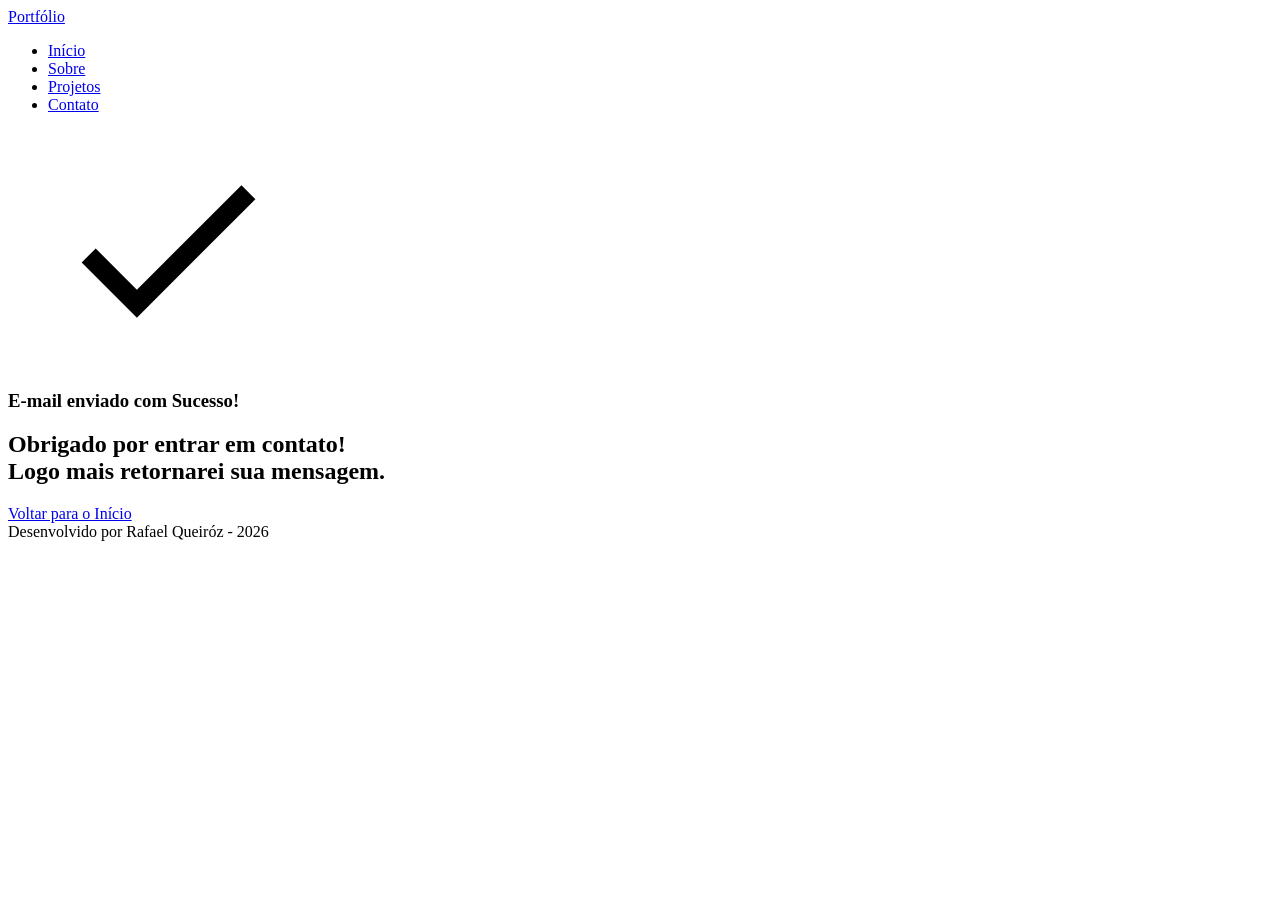
==== success.html @ b4817ace ":bug: correção de bugs" ====
<!doctype html>
<html lang="pt-br">
	<head>
		<!-- Fontes do Google -->
		<link rel="preconnect" href="https://fonts.googleapis.com" />
		<link
			rel="preconnect"
			href="https://fonts.gstatic.com"
			crossorigin
		/>

		<!-- Fonte do Google - Poppins -->
		<link
			href="https://fonts.googleapis.com/css2?family=Poppins&display=swap"
			rel="stylesheet"
		/>

		<meta charset="UTF-8" />
		<meta
			name="viewport"
			content="width=device-width, initial-scale=1.0"
		/>
		<meta name="author" content="Rafael Queiróz" />
		<meta
			name="description"
			content="Portfólio Pessoal do Rafael Queiróz, 
                desenvolvedor Full Stack especializado em criar experiências 
                digitais incríveis. Conheça meus projetos e entre em contato."
		/>
		<meta name="robots" content="index, follow" />

		<link
			rel="icon"
			type="image/svg+xml"
			href="./assets/img/favicon.svg"
		/>

		<!-- CSS principal da página -->
		<link rel="stylesheet" href="./assets/css/styles.css" />

		<title>Portfólio do Rafael</title>
	</head>

	<body>
		<!-- Cabeçalho da Página (header) -->
		<header class="menu-container">
			<div class="menu-content">
				<a href="index.html" id="titulo">Portfólio</a>

				<nav>
					<ul class="menu-list">
						<li>
							<a href="index.html#hero"
								>Início</a
							>
						</li>
						<li>
							<a href="index.html#about"
								>Sobre</a
							>
						</li>
						<li>
							<a href="index.html#projects"
								>Projetos</a
							>
						</li>
						<li>
							<a href="index.html#contact"
								>Contato</a
							>
						</li>
					</ul>
				</nav>
			</div>
		</header>

		<!-- Seção Principal da Página (main) -->
		<main>
			<!-- Mensagem de Sucesso -->
			<section class="success-container">
				<article class="success-content">
					<figure class="success-icon">
						<img
							src="./assets/img/success.svg"
							alt="Ilustração de sucesso"
							class="float-animation"
							width="20%"
						/>
					</figure>

					<h1>E-mail enviado com Sucesso!</h1>
					<h2>
						Obrigado por entrar em contato! <br />
						Logo mais retornarei sua mensagem.
					</h2>

					<a class="botao" href="index.html"
						>Voltar para o Início</a
					>
				</article>
			</section>
		</main>

		<!-- Rodapé da Página (footer) -->
		<footer>Desenvolvido por Rafael Queiróz - 2026</footer>
	</body>
</html>
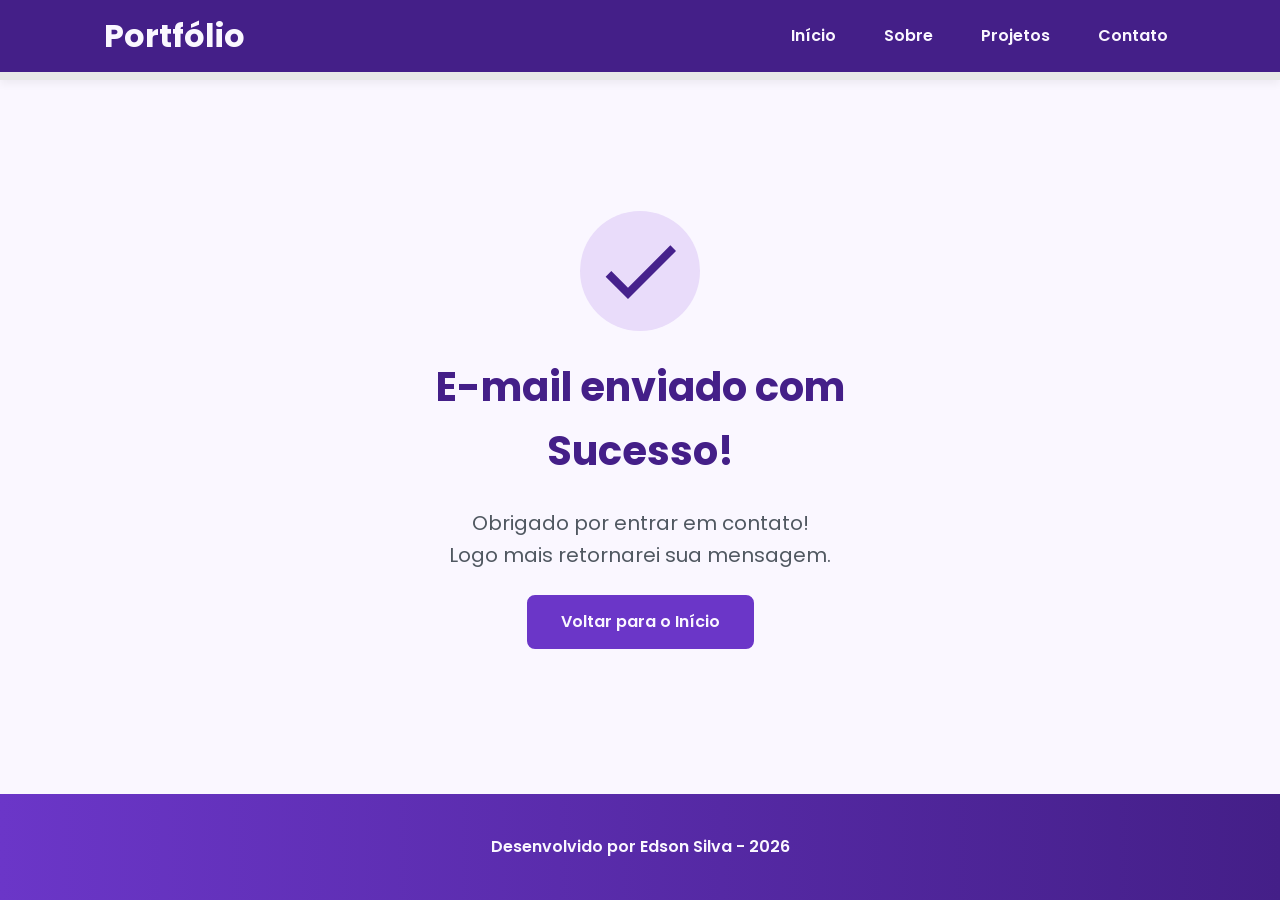
==== commit 51357b90: "Add JavaScript for hamburger menu toggle functionality - Implemented menu toggle control for index.h" ====
--- a/success.html
+++ b/success.html
@@ -20,10 +20,10 @@
 			name="viewport"
 			content="width=device-width, initial-scale=1.0"
 		/>
-		<meta name="author" content="Rafael Queiróz" />
+		<meta name="author" content="Edson Silva" />
 		<meta
 			name="description"
-			content="Portfólio Pessoal do Rafael Queiróz, 
+			content="Portfólio Pessoal do Edson Silva, 
                 desenvolvedor Full Stack especializado em criar experiências 
                 digitais incríveis. Conheça meus projetos e entre em contato."
 		/>
@@ -38,16 +38,20 @@
 		<!-- CSS principal da página -->
 		<link rel="stylesheet" href="./assets/css/styles.css" />
 
-		<title>Portfólio do Rafael</title>
+		<title>Portfólio do Edson</title>
 	</head>
 
 	<body>
 		<!-- Cabeçalho da Página (header) -->
-		<header class="menu-container">
+		<header>
 			<div class="menu-content">
 				<a href="index.html" id="titulo">Portfólio</a>
 
 				<nav>
+					<input type="checkbox" id="menu-toggle" class="menu-toggle-checkbox">
+					<label for="menu-toggle" class="menu-toggle-label" aria-label="Abrir menu">
+						<span></span><span></span><span></span>
+					</label>
 					<ul class="menu-list">
 						<li>
 							<a href="index.html#hero"
@@ -65,7 +69,7 @@
 							>
 						</li>
 						<li>
-							<a href="index.html#contact"
+							<a href="index.html#contacts"
 								>Contato</a
 							>
 						</li>
@@ -102,6 +106,9 @@
 		</main>
 
 		<!-- Rodapé da Página (footer) -->
-		<footer>Desenvolvido por Rafael Queiróz - 2026</footer>
+		<footer>Desenvolvido por Edson Silva - 2026</footer>
+
+		<!-- Script do Menu Hambúrguer -->
+		<script src="./assets/js/menu.js"></script>
 	</body>
 </html>
--- a/assets/css/styles.css
+++ b/assets/css/styles.css
@@ -0,0 +1,1117 @@
+/* Reset do Navegador */
+* {
+  margin: 0;
+  padding: 0;
+  box-sizing: border-box;
+  font-family: 'Poppins', sans-serif;
+  font-weight: 400;
+  text-decoration: none;
+  outline: none;
+}    
+
+/* Variáveis */
+:root {
+    /* Paleta de Cores - Purple */
+    --purple-50: #f4eaff;
+    --purple-100: #e9dcfa;
+    --purple-200: #cdb3f0;
+    --purple-300: #b186e5;
+    --purple-400: #9460db;
+    --purple-500: #6b36c8;
+    --purple-600: #5b2ca0;
+    --purple-700: #4c2177;
+    --purple-800: #441f88;
+    --purple-900: #2a0e4d;
+    --purple-950: #1a0730;
+
+    /* Cores Neutras */
+    --gray-200: #e8e8e8;
+    --gray-400: #505861;
+    --black: #171717;
+    --white: #FAF7FF;
+
+    /* Cores de Estado */
+    --error: #e63946;
+
+    /* Sombras */
+    --shadow-sm: 0 0.25rem 0.5rem rgba(0, 0, 0, 0.05);
+    --shadow-md: 0 0.25rem 0.75rem rgba(107, 54, 200, 0.3);
+    --shadow-lg: 0 0.5rem 1.5rem rgba(107, 54, 200, 0.2);
+
+    /* Espaçamentos */
+    --spacing-xs: 0.5rem;
+    --spacing-sm: 1rem;
+    --spacing-md: 1.5rem;
+    --spacing-lg: 2rem;
+    --spacing-xl: 3rem;
+    --spacing-2xl: 4rem;
+
+    /* Tamanhos de Fonte */
+    --text-sm: 0.75rem;
+    --text-base: 1rem;
+    --text-lg: 1.25rem;
+    --text-xl: 1.5rem;
+    --text-2xl: 2rem;
+    --text-3xl: 2.5rem;
+
+    /* Border Radius */
+    --radius-sm: 0.25rem;
+    --radius-md: 0.5rem;
+    --radius-lg: 1rem;
+    --radius-xl: 2rem;
+    --radius-full: 50%;
+
+    /* Animação Padrão */
+    --transition-default: all 0.3s ease;
+}
+
+/* Configurações Básicas */
+
+html {
+  scroll-behavior: smooth;
+}
+
+body {
+  display: flex;
+  flex-direction: column;
+  min-height: 100vh;
+  background-color: var(--white);
+  line-height: 1.6;
+  color: var(--black);
+}
+
+main {
+  flex: 1;
+}
+
+/* Seções - Base Comum */
+
+.section-container {
+  max-width: 70rem;
+  margin: 0 auto;
+  padding: var(--spacing-xl) var(--spacing-md);
+  scroll-margin-top: 6rem;
+}
+
+/* Botões */
+
+.buttons-container {
+  display: flex;
+  gap: var(--spacing-sm);
+}
+
+.botao,
+.botao-outline {
+  display: inline-block;
+  padding: 0.75rem 2rem;
+  border: 0.15rem solid transparent;
+  border-radius: var(--radius-md);
+  font-size: var(--text-base);
+  font-weight: 600;
+  text-align: center;
+  cursor: pointer;
+  transition: var(--transition-default);
+}
+
+.botao {
+  border-color: var(--purple-500);
+  background-color: var(--purple-500);
+  color: var(--white);
+}
+
+.botao:hover {
+  border-color: var(--purple-800);
+  background-color: var(--purple-800);
+  box-shadow: var(--shadow-md);
+  transform: translateY(-0.25rem);
+}
+
+.botao-outline {
+  border-color: var(--purple-500);
+  background-color: transparent;
+  color: var(--purple-500);
+}
+
+.botao-outline:hover {
+  border-color: var(--purple-500);
+  background-color: var(--purple-500);
+  color: var(--white);
+  transform: translateY(-0.25rem);
+}
+
+/* Botões pequenos - Card Projetos */
+
+.botao.botao-sm,
+.botao-outline.botao-sm {
+  min-width: 6rem;
+  padding: 0.25rem var(--spacing-sm);
+  border-width: 0.125rem;
+  border-radius: 0.25rem;
+  font-size: var(--text-sm);
+}
+
+/* Seção Header - Cabeçalho e Menu */
+
+header {
+  position: sticky;
+  top: 0;
+  z-index: 1000;
+  width: 100%;
+  height: 5rem;
+  border-bottom: var(--spacing-xs) solid var(--gray-200);
+  box-shadow: var(--shadow-sm);
+  background-color: var(--purple-800);
+}
+
+header a {
+  font-weight: 600;
+  color: var(--white);
+  transition: color 0.3s ease;
+}
+
+header a:hover {
+  color: var(--purple-100);
+}
+
+#titulo {
+  font-size: var(--text-2xl);
+  font-weight: 700;
+}
+
+.menu-content {
+  display: flex;
+  justify-content: space-between;
+  align-items: center;
+  max-width: 70rem;
+  height: 100%;
+  margin: 0 auto;
+  padding: 0 var(--spacing-md);
+}
+
+.menu-list {
+  display: flex;
+  gap: var(--spacing-lg);
+  list-style: none;
+}
+
+.menu-list a {
+  padding: var(--spacing-xs);
+}
+
+/* Botão do Menu Hambúrguer (só aparece no responsivo) */
+.menu-toggle-checkbox {
+  display: none;
+}
+
+.menu-toggle-label {
+  display: none;
+  flex-direction: column;
+  justify-content: center;
+  gap: 0.3rem;
+  cursor: pointer;
+  padding: var(--spacing-xs);
+}
+
+.menu-toggle-label span {
+  width: 1.5rem;
+  height: 0.15rem;
+  background-color: var(--white);
+  border-radius: var(--radius-sm);
+  transition: transform 0.3s ease, opacity 0.3s ease;
+}
+
+/* Seção Hero */
+
+.hero-container {
+  display: flex;
+  align-items: center;
+  gap: var(--spacing-2xl);
+  min-height: calc(100vh - 5rem);
+}
+
+.hero-content {
+  display: flex;
+  flex: 1;
+  flex-direction: column;
+  gap: var(--spacing-md);
+
+}
+
+.hero-content span {
+  font-size: var(--text-xl);
+  font-weight: 700;
+}
+
+.hero-content h1 {
+  font-size: var(--text-3xl);
+  font-weight: 700;
+}
+
+.hero-content p,
+.about-content p,
+.contact-info p {
+  font-size: var(--text-lg);
+  color: var(--gray-400);
+}
+
+.hero-image {
+  display: flex;
+  flex: 1;
+  justify-content: center;
+}
+
+.hero-image img {
+  width: 100%;
+  max-width: 100%;
+  border-radius: var(--radius-xl);
+}
+
+/* Animação Flutuante */
+@keyframes float {
+  
+  0%,
+  100% {
+    transform: translateY(0);
+  }
+
+  50% {
+    transform: translateY(-1.25rem);
+  }
+
+}
+
+/* Usa animação */
+.float-animation {
+  animation: float 3s ease-in-out infinite;
+}
+
+/* About */
+
+.about-container {
+    display: flex;
+    align-items: center;
+    gap: var(--spacing-2xl);
+    margin: var(--spacing-2xl) auto;
+    border-radius: var(--radius-lg);
+    background-color: var(--gray-200);
+}
+
+.about-image {
+    flex: 0 0 17.5rem;
+}
+
+.about-image img {
+    width: 100%;
+    border: 0.35rem solid var(--purple-500);
+    border-radius: var(--radius-full);
+    box-shadow: var(--shadow-lg);
+}
+
+.about-content h2,
+.projects-container h2,
+.contact-info h2 {
+    margin-bottom: var(--spacing-md);
+    font-size: var(--text-3xl);
+    font-weight: 700;
+    color: var(--purple-800);
+}
+
+.about-content p {
+    margin-bottom: var(--spacing-sm);
+    text-align: justify;
+}
+
+.about-buttons-data {
+    display: flex;
+    justify-content: space-between;
+    align-items: center;
+    gap: var(--spacing-lg);
+    margin-top: var(--spacing-lg);
+}
+
+.about-buttons-data .botao {
+    margin-right: auto;
+}
+
+.data-container {
+    display: flex;
+    gap: var(--spacing-lg);
+    margin-top: 0;
+}
+
+.data-item {
+    display: flex;
+    flex-direction: column;
+    align-items: center;
+}
+
+.data-number {
+    font-size: var(--text-xl);
+    font-weight: 700;
+    text-align: center;
+    color: var(--purple-500);
+}
+
+.data-label {
+    font-size: var(--text-base);
+    text-align: center;
+    color: var(--gray-400);
+}
+
+/* Projects */
+
+.projects-container {
+  scroll-margin-top: 3rem;
+  margin: var(--spacing-2xl) auto; 
+  text-align: center;
+}
+
+.projects-swiper {
+  position: relative;
+  width: 100%;
+  padding: var(--spacing-sm) var(--spacing-xl) var(--spacing-xl);
+  overflow: hidden;
+}
+
+/* Card Projetos */
+
+.project-card {
+  display: flex;
+  flex-direction: column;
+  width: 100%;
+  height: 100%;
+  border: 0.15rem solid var(--gray-200);
+  border-radius: var(--radius-lg);
+  background-color: var(--white);
+  box-shadow: var(--shadow-sm);
+  overflow: hidden;
+  transition: var(--transition-default);
+}
+
+.project-card:hover {
+  box-shadow: var(--shadow-lg);
+}
+
+.project-image {
+  display: flex;
+  justify-content: center;
+  align-items: center;
+  width: 100%;
+  height: 10rem;
+  background: linear-gradient(135deg, var(--purple-50) 0%, var(--purple-100) 100%);
+}
+
+.project-image img {
+  width: 75%;
+  height: 75%;
+  max-width: 7rem;
+  max-height: 7rem;
+  object-fit: contain;
+  transition: transform 0.3s ease;
+}
+
+.project-content {
+  display: flex;
+  flex: 1;
+  flex-direction: column;
+  padding: var(--spacing-md);
+  text-align: left;
+}
+
+.project-content h3 {
+  margin-bottom: 0.75rem;
+  font-size: var(--text-lg);
+  font-weight: 700;
+}
+
+.project-content p {
+  flex: 1;
+  margin-bottom: var(--spacing-sm);
+  font-size: var(--text-base);
+  color: var(--gray-400)
+}
+
+.project-tags {
+  display: flex;
+  flex-wrap: wrap;
+  gap: var(--spacing-xs)
+}
+
+.tag {
+  padding: 0.375rem 0.75rem;
+  border-radius: var(--radius-sm);
+  background-color: var(--purple-100);
+  font-size: var(--text-sm);
+  font-weight: 600;
+  color: var(--purple-800);
+}
+
+.project-buttons {
+  display: flex;
+  justify-content: center;
+  align-items: center;
+  gap: 0.75rem;
+  margin-top: var(--spacing-sm);
+}
+
+/* Configuração do Swiper */
+
+.swiper-wrapper {
+    align-items: stretch;
+}
+
+.swiper-slide {
+    display: flex;
+    height: auto;
+}
+
+/* Botões do Swiper (navegação) */
+.swiper-button-next,
+.swiper-button-prev {
+    width: 3rem;
+    height: 3rem;
+}
+
+.swiper-button-next:after,
+.swiper-button-prev:after {
+    font-size: var(--text-lg);
+    color: var(--purple-500);
+}
+
+.swiper-button-next:hover:after,
+.swiper-button-prev:hover:after {
+    color: var(--purple-800);
+}
+
+/* Indicadores de paginação */
+.swiper-pagination-bullet {
+    width: 0.75rem;
+    height: 0.75rem;
+    background-color: var(--gray-200);
+    opacity: 1;
+}
+
+.swiper-pagination-bullet-active {
+    width: var(--spacing-lg);
+    border-radius: var(--radius-sm);
+    background-color: var(--purple-500);
+}
+
+/* Seção de Contato */
+
+.contact-container {
+  display: grid;
+  grid-template-columns: 1fr 1fr;
+  gap: var(--spacing-2xl);
+}
+
+/* Redes Sociais */
+
+.contact-info h2{
+  margin-bottom: var(--spacing-md);
+}
+
+.contact-info p{
+  margin-bottom: var(--spacing-lg);
+}
+
+.social-container {
+  display: flex;
+  justify-content: center;
+  gap: var(--spacing-xl);
+}
+
+.social-icon {
+  width: 5rem;
+  height: 5rem;
+  padding: 0.75rem;
+  border-radius: var(--radius-md);
+  transition: var(--transition-default);
+}
+
+.social-icon img{
+  width: 100%;
+  filter: brightness(0) saturate(100%);
+  transition: filter 0.3s ease;
+}
+
+.social-icon img:hover {
+  filter: brightness(0) 
+          saturate(100%) 
+          invert(42%) 
+          sepia(93%) 
+          saturate(1352%) 
+          hue-rotate(243deg) 
+          brightness(79%) 
+          contrast(91%);
+}
+
+/* Formulário de Contato */
+
+form {
+  display: flex;
+  flex-direction: column;
+  gap: 0.75rem;
+}
+
+form label {
+  font-size: var(--text-base);
+  font-weight: 600;
+}
+
+form input,
+form textarea {
+  width: 100%;
+  padding: 0.5rem var(--spacing-sm);
+  border: 0.25rem solid var(--gray-200);
+  border-radius: var(--radius-md);
+  font-family: inherit;
+  font-size: var(--text-base);
+  transition: border-color 0.3s ease;
+}
+
+form input:focus,
+form textarea:focus {
+  border-color: var(--purple-500);
+  outline: none
+}
+
+form textarea {
+  min-height: 5rem;
+  resize: none;
+}
+
+form span {
+  margin-top: -0.75rem;
+  font-size: var(--text-sm);
+  color: var(--error);
+}
+
+/* Footer */
+
+footer {
+    padding: 2.5rem;
+    background: linear-gradient(to right, var(--purple-500), var(--purple-800));
+    font-weight: 600;
+    text-align: center;
+    color: var(--white);
+}
+
+/* Página Success */
+
+.success-container {
+    display: flex;
+    flex-direction: column;
+    justify-content: center;
+    align-items: center;
+    width: 100%;
+    min-height: calc(100vh - 12.5rem);
+    padding: var(--spacing-xl) var(--spacing-md);
+}
+
+.success-content {
+    display: flex;
+    flex-direction: column;
+    align-items: center;
+    gap: var(--spacing-md);
+    max-width: 37.5rem;
+    text-align: center;
+}
+
+.success-content h1 {
+    font-size: var(--text-3xl);
+    font-weight: 700;
+    color: var(--purple-800);
+}
+
+.success-content h2 {
+    font-size: var(--text-lg);
+    color: var(--gray-400);
+}
+
+.success-icon {
+    display: flex;
+    align-items: center;
+    justify-content: center;
+    width: 7.5rem;
+    height: 7.5rem;
+    border-radius: var(--radius-full);
+    background-color: var(--purple-100);
+}
+
+.success-icon img {
+    width: 6rem;
+    height: 6rem;
+    filter: brightness(0) 
+            saturate(100%) 
+            invert(11%) 
+            sepia(69%) 
+            saturate(3759%) 
+            hue-rotate(256deg) 
+            brightness(101%) 
+            contrast(96%);
+}
+
+/* ========================================
+   RESPONSIVIDADE - TABLETS (até 1024px)
+======================================== */
+
+@media screen and (max-width: 1024px) {
+   
+    /* Layout */
+    .section-container {
+        padding: var(--spacing-lg) var(--spacing-md);
+    }
+
+    /* Tipografia */
+    .section-container h1 {
+        font-size: var(--text-3xl);
+    }
+
+    .section-container h2 {
+        font-size: var(--text-2xl);
+    }
+
+    .section-container p  {
+        font-size: var(--text-base);
+    }
+
+    .section-container span {
+        font-size: var(--text-lg);
+    }
+
+    .success-content h1 {
+        font-size: var(--text-3xl);
+    }
+
+    .success-content h2 {
+        font-size: var(--text-lg); 
+    }
+
+    /* Header */
+    #titulo {
+        font-size: var(--text-xl); 
+    }
+
+    /* Header - Menu vira dropdown em telas pequenas */
+    @media (max-width: 768px) {
+
+        nav {
+            position: relative;
+        }
+
+        .menu-toggle-label {
+            display: flex;
+        }
+
+        .menu-list {
+            position: absolute;
+            top: calc(100% + var(--spacing-md));
+            right: 0;
+            flex-direction: column;
+            gap: 0;
+            width: 12rem;
+            background-color: var(--purple-800);
+            border-radius: var(--radius-md);
+            box-shadow: var(--shadow-lg);
+            overflow: hidden;
+            max-height: 0;
+            opacity: 0;
+            transition: max-height 0.35s ease, opacity 0.3s ease;
+        }
+
+        .menu-list li {
+            width: 100%;
+        }
+
+        .menu-list a {
+            display: block;
+            padding: var(--spacing-sm) var(--spacing-md);
+        }
+
+        .menu-toggle-checkbox:checked ~ .menu-list {
+            max-height: 16rem;
+            opacity: 1;
+        }
+
+        .menu-toggle-checkbox:checked ~ .menu-toggle-label span:nth-child(1) {
+            transform: translateY(0.45rem) rotate(45deg);
+        }
+
+        .menu-toggle-checkbox:checked ~ .menu-toggle-label span:nth-child(2) {
+            opacity: 0;
+        }
+
+        .menu-toggle-checkbox:checked ~ .menu-toggle-label span:nth-child(3) {
+            transform: translateY(-0.45rem) rotate(-45deg);
+        }
+    }
+
+    /* Hero */
+    .hero-container {
+        flex-direction: column-reverse;
+        gap: var(--spacing-lg);
+        min-height: 60vh;
+        text-align: center;
+    }
+
+    .hero-content,
+    .hero-image {
+        width: 90%;
+    }
+
+    .hero-image img {
+        object-fit: cover;
+        max-height: 22rem;
+    }
+
+    .buttons-container {
+        justify-content: center;
+        width: 100%;
+    }
+
+    .hero-container .botao,
+    .hero-container .botao-outline {
+        padding: 0.75rem 1.5rem;
+        font-size: var(--text-base);
+        white-space: nowrap;
+    }
+
+    /* About */
+    .about-container {
+        flex-direction: column;
+        gap: var(--spacing-md);
+        margin: var(--spacing-lg);
+        padding: var(--spacing-lg);
+    }
+
+    .about-image {
+        flex: 0 0 auto;
+        width: 100%;
+        display: flex;
+        justify-content: center;
+    }
+
+    .about-image img {
+        max-width: 16rem;
+        width: 100%;
+    }
+
+    .about-content {
+        width: 100%;
+    }
+
+    .about-buttons-data {
+        flex-direction: column;
+        gap: var(--spacing-md);
+        align-items: stretch;
+    }
+
+    .about-buttons-data .botao {
+        margin-right: 0;
+    }
+
+    .data-container {
+        justify-content: center;
+        width: 100%;
+    }
+
+    /* Projects */
+    .projects-container {
+        margin: var(--spacing-lg) auto 0;
+    }
+
+    .projects-swiper {
+        margin: 0;
+        padding: var(--spacing-sm) var(--spacing-lg) 2.5rem;
+    }
+
+    .project-card {
+        width: 100%;
+        height: 30rem;
+        min-height: 30rem;
+        max-height: 30rem;
+        max-width: 100%;
+    }
+
+    .project-content {
+        display: flex;
+        flex-direction: column;
+        justify-content: space-between;
+        height: 100%;
+    }
+
+    .project-content p {
+        flex: 1;
+        overflow: hidden;
+    }
+
+    .project-tags {
+        min-height: 2.5rem;
+        align-items: flex-start;
+    }
+
+    .swiper-wrapper {
+        align-items: stretch;
+    }
+
+    .swiper-slide {
+        display: flex;
+        justify-content: center;
+        align-items: stretch;
+        height: auto;
+    }
+
+    .swiper-button-next,
+    .swiper-button-prev {
+        display: none;
+    }
+
+    /* Contact */
+    .contact-container {
+        grid-template-columns: 1fr;
+        gap: var(--spacing-lg);
+        width: 90%;
+        margin: 0 auto;
+    }
+
+    /* Success Page */
+    .success-container {
+        padding: var(--spacing-xl) var(--spacing-md);
+        min-height: calc(100vh - 10rem);
+    }
+
+    .success-content {
+        gap: var(--spacing-lg);
+        max-width: 35rem;
+    }
+
+    .success-icon {
+        width: 6rem;
+        height: 6rem;
+    }
+
+    .success-icon img {
+        width: 5rem;
+        height: 5rem;
+    }
+}
+
+/* ========================================
+   RESPONSIVIDADE - MOBILE (até 480px)
+======================================== */
+
+@media screen and (max-width: 480px) {
+
+    /* Layout */
+    .section-container {
+        padding: var(--spacing-md) var(--spacing-sm);
+    }
+
+    /* Tipografia Mobile */
+    .section-container h1 {
+        font-size: var(--text-xl);
+    }
+
+    .section-container h2 {
+        font-size: var(--text-xl);
+    }
+
+    .section-container p {
+        font-size: var(--text-base);
+    }
+
+    .section-container span {
+        font-size: var(--text-lg);
+    }
+
+    .success-content h1 {
+        font-size: var(--text-xl);
+    }
+
+    .success-content h2 {
+        font-size: var(--text-base);
+    }
+
+    /* Header */
+    #titulo {
+        font-size: var(--text-xl);
+    }
+
+    .menu-list {
+        display: none;
+    }
+
+    /* Hero */
+    .hero-container {
+        gap: var(--spacing-sm);
+    }
+
+    .hero-content {
+        gap: var(--spacing-xs);
+        width: 100%;
+    }
+
+    .buttons-container {
+        flex-direction: column;
+        gap: 0.75rem;
+        width: 100%;
+    }
+
+    .buttons-container .botao,
+    .buttons-container .botao-outline {
+        width: 100%;
+    }
+
+    .hero-container .botao,
+    .hero-container .botao-outline {
+        padding: 0.75rem 1rem;
+        font-size: var(--text-base);
+        white-space: nowrap;
+    }
+
+    .hero-image {
+        width: 100%;
+    }
+
+    .hero-image img {
+        max-width: 20rem;
+        max-height: 18rem;
+        object-fit: cover;
+    }
+
+    /* About */
+    .about-container {
+        margin: var(--spacing-lg) 0.5rem;
+        padding: var(--spacing-md);
+    }
+
+    .about-image img {
+        max-width: 14rem;
+    }
+
+    .about-buttons-data .botao,
+    .about-buttons-data .botao-outline {
+        width: 100%;
+        padding: 0.75rem var(--spacing-lg);
+        font-size: var(--text-base);
+        text-align: center;
+    }
+
+    .data-number {
+        font-size: var(--text-lg);
+    }
+
+    .data-label {
+        font-size: var(--text-sm);
+    }
+
+    /* Projects */
+    .projects-container {
+        margin: var(--spacing-lg) auto 0;
+    }
+
+    .projects-swiper {
+        position: relative;
+        margin: 0;
+        padding: var(--spacing-sm) 0 2rem 0;
+        overflow: visible;
+    }
+
+    .project-card {
+        width: 100%;
+        height: 20rem;
+        max-width: 20rem;
+    }
+
+    .project-image {
+        height: 10rem;
+    }
+
+    .project-content {
+        padding: var(--spacing-md);
+    }
+
+    .project-content h3 {
+        font-size: var(--text-lg);
+    }
+
+    .project-content p {
+        font-size: var(--text-base);
+    }
+
+    /* Contact */
+    .contact-container {
+        width: 100%;
+    }
+
+    .contact-info p {
+        margin-bottom: var(--spacing-md);
+    }
+
+    .social-container {
+        flex-wrap: wrap;
+        gap: var(--spacing-lg);
+        margin-bottom: var(--spacing-xs);
+    }
+
+    .social-icon {
+        width: 4rem;
+        height: 4rem;
+    }
+
+    /* Formulário */
+    form {
+        gap: var(--spacing-sm);
+    }
+
+    form label {
+        font-size: var(--text-base);
+    }
+
+    form input,
+    form textarea {
+        padding: 0.75rem;
+        font-size: var(--text-base);
+    }
+
+    form button {
+        padding: 0.75rem var(--spacing-md);
+        font-size: var(--text-base);
+    }
+
+    /* Footer */
+    footer {
+        padding: var(--spacing-md) var(--spacing-sm);
+        font-size: var(--text-sm);
+    }
+    
+    /* Success Page */
+    .success-container {
+        padding: var(--spacing-lg) var(--spacing-sm);
+        min-height: calc(100vh - 8rem);
+    }
+
+    .success-content {
+        gap: var(--spacing-md);
+        max-width: 100%;
+        padding: 0 var(--spacing-sm);
+    }
+
+    .success-icon {
+        width: 5rem;
+        height: 5rem;
+    }
+
+    .success-icon img {
+        width: 4rem;
+        height: 4rem;
+    }
+
+    .success-content .botao {
+        width: 100%;
+        max-width: 20rem;
+        padding: 0.75rem var(--spacing-lg);
+    }
+
+}
